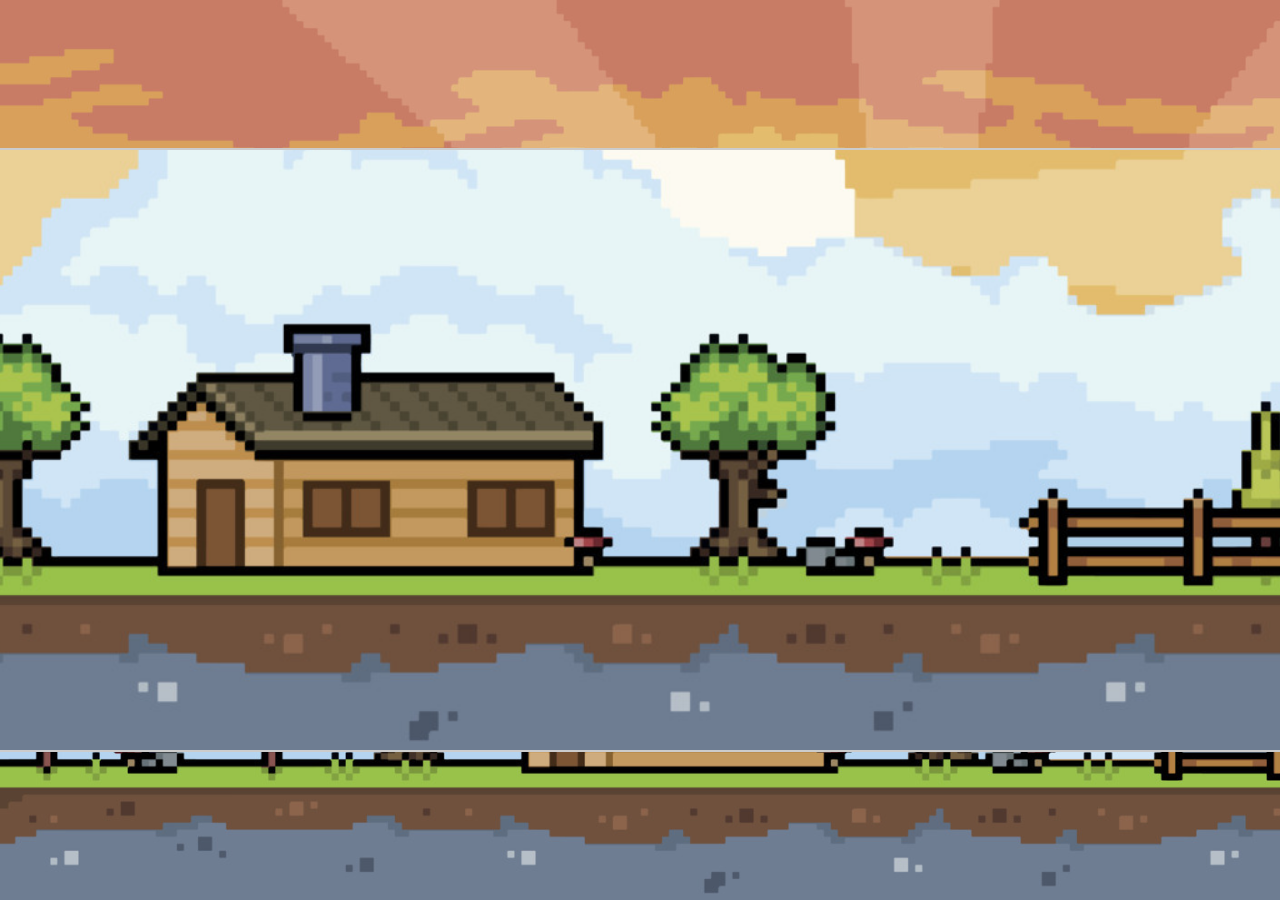
==== index.html @ b82f1749 "Update index.html" ====
<!DOCTYPE html>
<html lang="en">
<head>
  <meta charset="UTF-8">
  <meta name="viewport" content="width=device-width, initial-scale=1.0">
  <title>Oveja Runner</title>
  <link rel="stylesheet" href="styles.css">
</head>
<body>
  <div id="game">
    <div id="Oveja"></div>
    <div id="score">Score: <span id="score-value">0</span></div>
    <div id="game-over">
      <p>Game Over</p>
      <button id="restart-btn">Reiniciar</button>
    </div>
  </div>
  <script src="script.js"></script>
</body>
</html>
---- styles.css ----
body {
  display: flex;
  justify-content: center;
  align-items: center;
  height: 100vh;
  background-image: url('VDia.png'); /* Imagen de fondo para los bordes */
  background-size: cover;
  margin: 0;
}

#game {
  position: relative;
  width: 1200px;
  height: 300px;
  overflow: hidden;
  border: 1px solid #ccc;
  background-color: #fff;
  background-image: url('VDia.png'); /* Imagen de fondo para el juego */
  background-size: cover; /* Ajusta el tamaño para cubrir toda el área */
  background-position: bottom; /* Alinea el fondo en la parte inferior */
  transform: scale(2); /* Aumenta el tamaño del juego */
  transform-origin: center; /* Centra el juego */
  animation: moveBackground 20s linear infinite; /* Animación del fondo en bucle */
}

@keyframes moveBackground {
  0% {
    background-position: 0 bottom;
  }
  100% {
    background-position: -2400px bottom; /* Ajusta según el tamaño del fondo */
  }
}

#Oveja {
  position: absolute;
  bottom: 0;
  left: 50px;
  width: 60px;
  height: 60px;
  background-image: url('Oveja2-.png'); /* Imagen de la oveja corriendo */
  background-size: cover;
  animation: run 0.5s steps(6) infinite;
}

@keyframes run {
  0% {
    background-position: 0 0;
  }
  100% {
    background-position: -360px 0; /* Ajusta según la hoja de sprites */
  }
}

@keyframes jump {
  0% {
    bottom: 0;
    background-image: url('saltoOV.png');
  }
  50% {
    bottom: 200px;
    background-image: url('saltoOV.png');
  }
  100% {
    bottom: 0;
    background-image: url('saltoOV.png');
  }
}

.Oveja-crouch {
  width: 60px;
  height: 30px;
  bottom: 20px; /* Ajuste de la posición de la oveja agachada */
  background-image: url('AgachoOV2.png'); /* Imagen de la oveja agachada */
  animation: none;
}

.Valla {
  position: absolute;
  bottom: 0;
  width: 30px;
  height: 60px;
  background-image: url('Valla-.png'); /* Imagen de la valla */
  background-size: cover;
}

.Halcon {
  position: absolute;
  width: 60px;
  height: 30px;
  background-image: url('Ave-.png'); /* Imagen del halcón */
  background-size: cover;
}

#score {
  position: absolute;
  top: 10px;
  right: 10px;
  font-size: 30px;
  font-family: Arial, sans-serif;
  color: black;
}

#game-over {
  display: none;
  position: absolute;
  top: 50%;
  left: 50%;
  transform: translate(-50%, -50%);
  font-size: 50px;
  color: red;
  font-family: Arial, sans-serif;
}
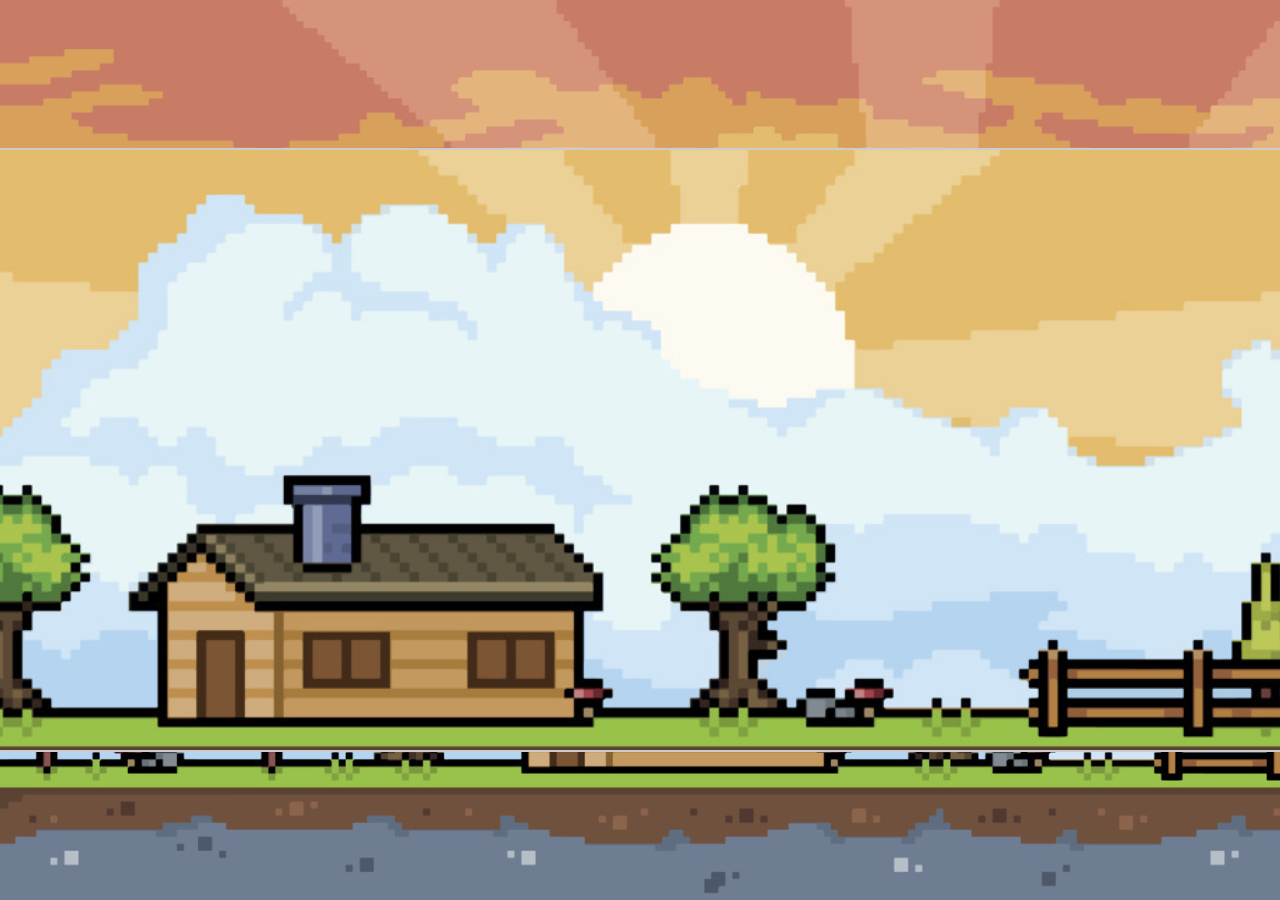
==== commit 215bf6e3: "Update index.html" ====
--- a/index.html
+++ b/index.html
@@ -1,20 +1,17 @@
 <!DOCTYPE html>
-<html lang="en">
+<html lang="es">
 <head>
   <meta charset="UTF-8">
   <meta name="viewport" content="width=device-width, initial-scale=1.0">
-  <title>Oveja Runner</title>
+  <title>Juego de la Oveja - Día y Noche</title>
   <link rel="stylesheet" href="styles.css">
 </head>
 <body>
   <div id="game">
     <div id="Oveja"></div>
     <div id="score">Score: <span id="score-value">0</span></div>
-    <div id="game-over">
-      <p>Game Over</p>
-      <button id="restart-btn">Reiniciar</button>
-    </div>
+    <div id="game-over">Game Over<br><button id="restart-button">Reiniciar</button></div>
   </div>
-  <script src="script.js"></script>
+  <script src="game.js"></script>
 </body>
 </html>
--- a/styles.css
+++ b/styles.css
@@ -3,7 +3,7 @@
   justify-content: center;
   align-items: center;
   height: 100vh;
-  background-image: url('VDia.png'); /* Imagen de fondo para los bordes */
+  background-image: url('VDia.png');
   background-size: cover;
   margin: 0;
 }
@@ -15,21 +15,11 @@
   overflow: hidden;
   border: 1px solid #ccc;
   background-color: #fff;
-  background-image: url('VDia.png'); /* Imagen de fondo para el juego */
-  background-size: cover; /* Ajusta el tamaño para cubrir toda el área */
-  background-position: bottom; /* Alinea el fondo en la parte inferior */
-  transform: scale(2); /* Aumenta el tamaño del juego */
-  transform-origin: center; /* Centra el juego */
-  animation: moveBackground 20s linear infinite; /* Animación del fondo en bucle */
-}
-
-@keyframes moveBackground {
-  0% {
-    background-position: 0 bottom;
-  }
-  100% {
-    background-position: -2400px bottom; /* Ajusta según el tamaño del fondo */
-  }
+  background-image: url('VDiav.png');
+  background-size: cover;
+  background-position: bottom;
+  transform: scale(2);
+  transform-origin: center;
 }
 
 #Oveja {
@@ -38,41 +28,30 @@
   left: 50px;
   width: 60px;
   height: 60px;
-  background-image: url('Oveja2-.png'); /* Imagen de la oveja corriendo */
+  background-image: url('Oveja2-.png');
   background-size: cover;
-  animation: run 0.5s steps(6) infinite;
+  animation: trot 0.5s steps(2) infinite;
 }
 
-@keyframes run {
-  0% {
-    background-position: 0 0;
-  }
-  100% {
-    background-position: -360px 0; /* Ajusta según la hoja de sprites */
-  }
+@keyframes trot {
+  0% { background-image: url('Oveja2-.png'); }
+  50% { background-image: url('Oveja2-2-.png'); }
+  100% { background-image: url('Oveja2-.png'); }
 }
 
 @keyframes jump {
-  0% {
-    bottom: 0;
-    background-image: url('saltoOV.png');
-  }
-  50% {
-    bottom: 200px;
-    background-image: url('saltoOV.png');
-  }
-  100% {
-    bottom: 0;
-    background-image: url('saltoOV.png');
-  }
+  0% { bottom: 0; background-image: url('Oveja2-.png'); }
+  50% { bottom: 200px; background-image: url('saltoOV.png'); }
+  100% { bottom: 0; background-image: url('Oveja2-.png'); }
 }
 
 .Oveja-crouch {
+  left: 50px;
   width: 60px;
   height: 30px;
-  bottom: 20px; /* Ajuste de la posición de la oveja agachada */
-  background-image: url('AgachoOV2.png'); /* Imagen de la oveja agachada */
-  animation: none;
+  bottom: 0;
+  background-image: url('Oveja22-.png');
+  background-size: cover;
 }
 
 .Valla {
@@ -80,7 +59,7 @@
   bottom: 0;
   width: 30px;
   height: 60px;
-  background-image: url('Valla-.png'); /* Imagen de la valla */
+  background-image: url('Valla-.png');
   background-size: cover;
 }
 
@@ -88,8 +67,15 @@
   position: absolute;
   width: 60px;
   height: 30px;
-  background-image: url('Ave-.png'); /* Imagen del halcón */
+  background-image: url('Ave-.png');
   background-size: cover;
+  animation: fly 1s infinite;
+}
+
+@keyframes fly {
+  0% { transform: translateY(0); }
+  50% { transform: translateY(-20px); }
+  100% { transform: translateY(0); }
 }
 
 #score {
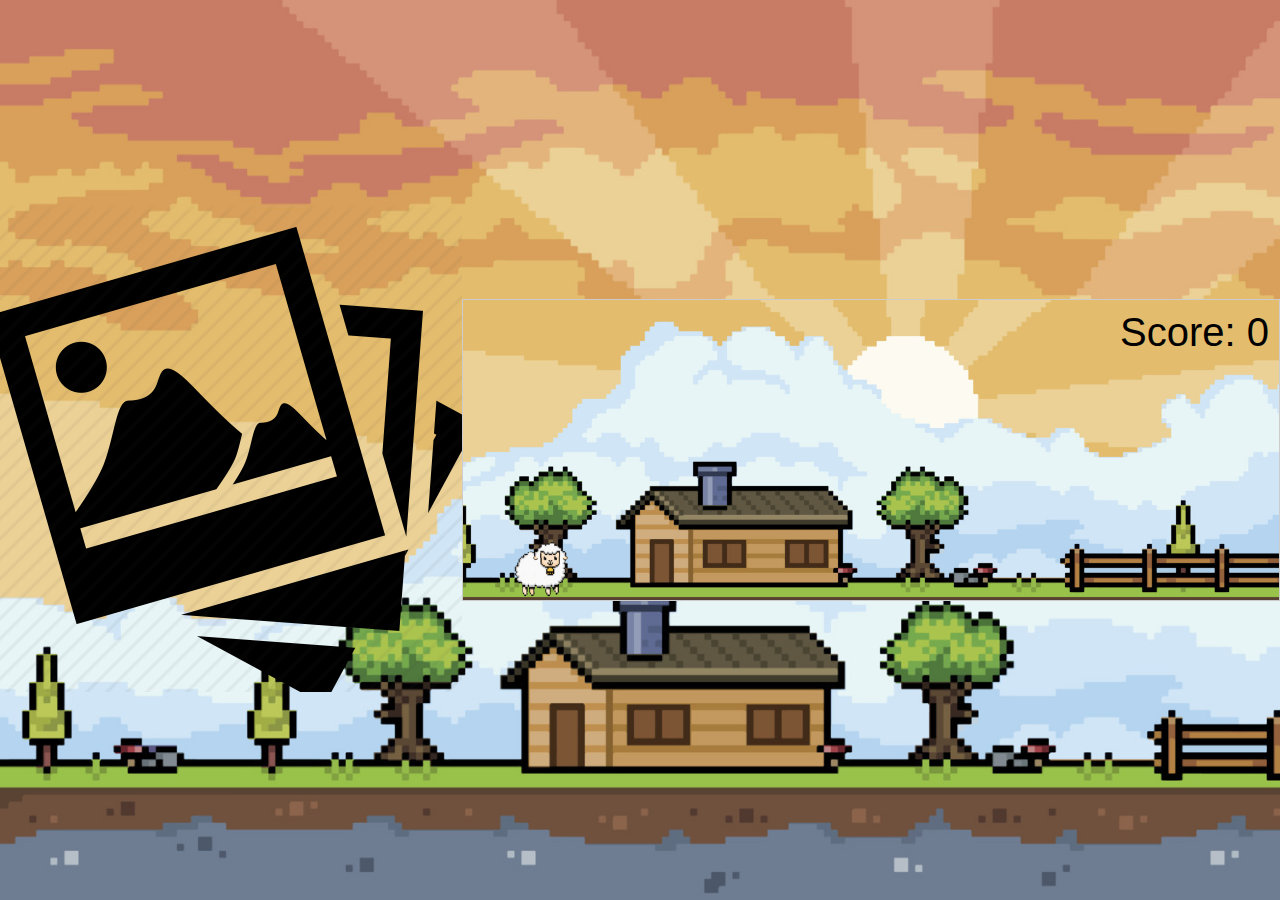
==== commit 844b05b7: "Update index.html" ====
--- a/index.html
+++ b/index.html
@@ -7,11 +7,23 @@
   <link rel="stylesheet" href="styles.css">
 </head>
 <body>
+  <div class="boton-galeria" id="boton-galeria-1">
+    <a href="J2.html">
+        <img src="R (1).webp" alt="Ir a la Galería">
+    </a>
+</div>
+
   <div id="game">
     <div id="Oveja"></div>
     <div id="score">Score: <span id="score-value">0</span></div>
-    <div id="game-over">Game Over<br><button id="restart-button">Reiniciar</button></div>
+    <div id="game-over">Game Over<br></div>
   </div>
+  <audio id="background-music" src="Three Bar Logos.mp3"></audio>
+  <audio id="background-music-2" src="Sugar Star Planetarium.mp3"></audio>
+  <audio id="jump-sound" src="OV2 jump.mp3"></audio>
+  <audio id="crouch-sound" src="OV agachado.mp3"></audio>
+  <audio id="hit-sound" src="loser.mp3"></audio>
+  <audio id="game-over-sound" src="SMWGO GAME OVER.mp3"></audio>
   <script src="game.js"></script>
 </body>
 </html>
--- a/styles.css
+++ b/styles.css
@@ -10,16 +10,20 @@
 
 #game {
   position: relative;
-  width: 1200px;
+  width: 1000px;
   height: 300px;
   overflow: hidden;
   border: 1px solid #ccc;
   background-color: #fff;
-  background-image: url('VDiav.png');
+  background-image: url('VDiav2.png');
   background-size: cover;
   background-position: bottom;
-  transform: scale(2);
-  transform-origin: center;
+  animation: scrollBackground 10s linear infinite;
+}
+
+@keyframes scrollBackground {
+  0% { background-position: 0 0; }
+  100% { background-position: -1000px 0; }
 }
 
 #Oveja {
@@ -30,7 +34,7 @@
   height: 60px;
   background-image: url('Oveja2-.png');
   background-size: cover;
-  animation: trot 0.5s steps(2) infinite;
+  animation: trot 0.7s steps(2) infinite;
 }
 
 @keyframes trot {
@@ -40,16 +44,16 @@
 }
 
 @keyframes jump {
-  0% { bottom: 0; background-image: url('Oveja2-.png'); }
+  0% { bottom: 10px; background-image: url('Oveja2-.png'); }
   50% { bottom: 200px; background-image: url('saltoOV.png'); }
-  100% { bottom: 0; background-image: url('Oveja2-.png'); }
+  100% { bottom: 10px; background-image: url('Oveja2-.png'); }
 }
 
 .Oveja-crouch {
-  left: 50px;
-  width: 60px;
-  height: 30px;
-  bottom: 0;
+  left: 10px;
+  width: 10px;
+  height: 10px;
+  bottom: 0px;
   background-image: url('Oveja22-.png');
   background-size: cover;
 }
@@ -57,7 +61,7 @@
 .Valla {
   position: absolute;
   bottom: 0;
-  width: 30px;
+  width: 60px;
   height: 60px;
   background-image: url('Valla-.png');
   background-size: cover;
@@ -75,14 +79,14 @@
 @keyframes fly {
   0% { transform: translateY(0); }
   50% { transform: translateY(-20px); }
-  100% { transform: translateY(0); }
+  100% { transform: translateY(0px); }
 }
 
 #score {
   position: absolute;
   top: 10px;
   right: 10px;
-  font-size: 30px;
+  font-size: 40px;
   font-family: Arial, sans-serif;
   color: black;
 }
@@ -93,7 +97,34 @@
   top: 50%;
   left: 50%;
   transform: translate(-50%, -50%);
-  font-size: 50px;
-  color: red;
+  font-size: 150px;
+  color: rgb(0, 132, 255);
   font-family: Arial, sans-serif;
+  text-align: center;
 }
+
+/* Estilos específicos para dispositivos móviles */
+.mobile #game {
+  width: 100px;
+  height: 80px;
+  transform: scale(1);
+}
+
+.mobile #Oveja {
+  width: 15px;
+  height: 15px;
+  left: 10px;
+}
+
+.mobile .Valla, .mobile .Halcon {
+  width: 15px;
+  height: 15px;
+}
+
+.mobile #score {
+  font-size: 10px;
+}
+
+.mobile #game-over {
+  font-size: 35px;
+}
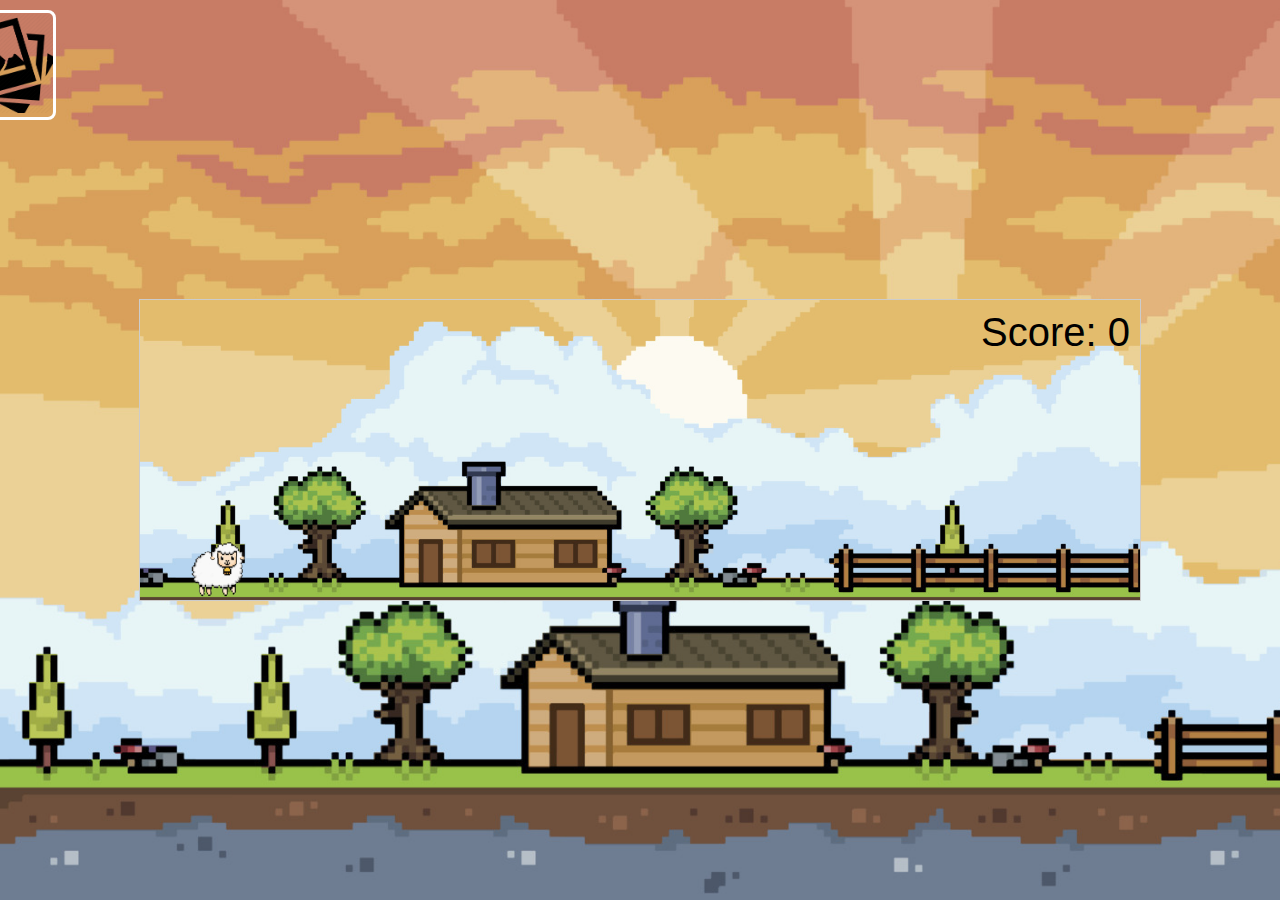
==== commit 9ffcea54: "Update index.html" ====
--- a/index.html
+++ b/index.html
@@ -6,13 +6,13 @@
   <title>Juego de la Oveja - Día y Noche</title>
   <link rel="stylesheet" href="styles.css">
 </head>
-<body>
   <div class="boton-galeria" id="boton-galeria-1">
     <a href="J2.html">
         <img src="R (1).webp" alt="Ir a la Galería">
     </a>
 </div>
 
+<body>
   <div id="game">
     <div id="Oveja"></div>
     <div id="score">Score: <span id="score-value">0</span></div>
--- a/styles.css
+++ b/styles.css
@@ -23,7 +23,7 @@
 
 @keyframes scrollBackground {
   0% { background-position: 0 0; }
-  100% { background-position: -1000px 0; }
+  100% { background-position: -500px 0; }
 }
 
 #Oveja {
@@ -105,26 +105,79 @@
 
 /* Estilos específicos para dispositivos móviles */
 .mobile #game {
-  width: 100px;
-  height: 80px;
+  width: 320px;
+  height: 180px;
   transform: scale(1);
 }
 
 .mobile #Oveja {
-  width: 15px;
-  height: 15px;
-  left: 10px;
+  width: 30px;
+  height: 30px;
+  left: 20px;
 }
 
 .mobile .Valla, .mobile .Halcon {
-  width: 15px;
-  height: 15px;
+  width: 30px;
+  height: 30px;
 }
 
 .mobile #score {
-  font-size: 10px;
+  font-size: 20px;
 }
 
 .mobile #game-over {
-  font-size: 35px;
+  font-size: 75px;
 }
+#boton-galeria-1 {
+  position: fixed;
+  top: 0px;
+  left: -60px;
+  z-index: 9999;
+}
+
+#boton-galeria-2 {
+  position: fixed;
+  top: 110px;
+  left: -60px;
+  z-index: 9999;
+}
+
+#boton-galeria-3 {
+  position: fixed;
+  top: 140px;
+  right: -35.5px;
+  z-index: 10000;
+}
+
+/* Tamaño de los botones de cambio de página */
+#boton-galeria-1 a img{
+  width: 100px;  /* Ancho deseado */
+  height: 100px; /* Alto deseado */
+  border-radius: 8px; /* Mantener el radio de borde para la apariencia redondeada */
+}
+
+/* Ajustar el tamaño del contenedor si es necesario */
+.boton-galeria {
+  width: 220px; /* Ajusta este tamaño según sea necesario */
+  height: 220px; /* Ajusta este tamaño según sea necesario */
+}
+
+.boton-galeria a {
+  display: inline-block;
+  border: 3px solid #ffffff;
+  border-radius: 8px;
+  overflow: hidden;
+  margin: 10px;
+}
+
+.boton-galeria a img {
+  width: 160px;
+  height: 160px;
+  border-radius: 8px;
+  cursor: pointer;
+  transition: transform 0.3s ease;
+}
+
+.boton-galeria a img:hover {
+  transform: scale(1.1);
+}
